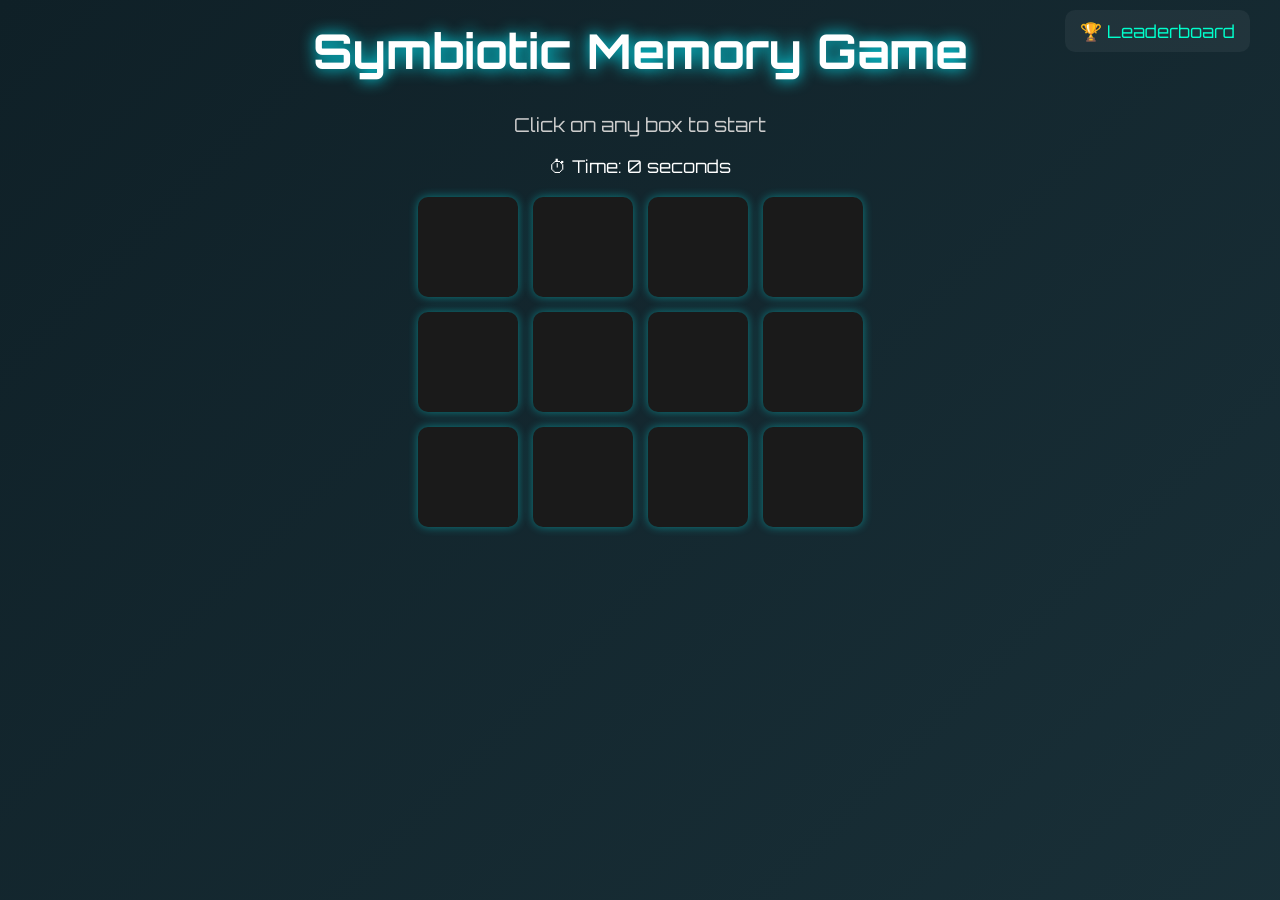
==== index.html @ f8354a1a "Add files via upload" ====
<!DOCTYPE html>
<html lang="en">
<head>
  <meta charset="UTF-8" />
  <meta name="viewport" content="width=device-width, initial-scale=1.0" />
  <title>Symbiotic Memory Game - Level 1</title>
  <link rel="stylesheet" href="style.css" />
  <link href="https://fonts.googleapis.com/css2?family=Orbitron:wght@700&display=swap" rel="stylesheet">
</head>
<body>
  <h1 class="title">Symbiotic Memory Game</h1>
  <p id="subtitle" class="subtitle">Click on any box to start</p>
  <p class="timer">⏱ Time: <span id="time">0</span> seconds</p>
  <div id="game-board" class="board level1"></div>
  <div class="leaderboard-button">
    <a href="leaderboard.html">🏆 Leaderboard</a>
  </div>
  

  <audio id="bg-music" loop>
    <source src="music/pixel-theme.mp3" type="audio/mpeg">
  </audio>

  <div id="popup" class="popup hidden">
    <div class="popup-content">
      <h2>🎉 Level 1 Completed!</h2>
      <p>Enter your name:</p>
      <input type="text" id="playerName" placeholder="Your name" />
      <button id="nextLevelBtn">Continue to Level 2</button>
    </div>
  </div>

  <script src="script.js"></script>
</body>
</html>
---- style.css ----
body {
    margin: 0;
    padding: 0;
    font-family: 'Orbitron', sans-serif;
    background: linear-gradient(135deg, #0f2027, #203a43, #2c5364);
    background-size: 400% 400%;
    animation: gradient 15s ease infinite;
    color: #fff;
    text-align: center;
  }
  @keyframes gradient {
    0% {background-position: 0% 50%;}
    50% {background-position: 100% 50%;}
    100% {background-position: 0% 50%;}
  }
  .title {
    font-size: 3rem;
    margin-top: 20px;
    text-shadow: 0 0 15px #00f0ff;
  }
  .subtitle {
    margin: 10px 0;
    font-size: 1.2rem;
    color: #ccc;
  }
  .timer {
    font-size: 1.1rem;
    margin-bottom: 10px;
  }
  .board.level1 {
    display: grid;
    grid-template-columns: repeat(4, 100px);
    grid-template-rows: repeat(3, 100px);
    gap: 15px;
    justify-content: center;
    margin: 20px auto;
  }
  .board.level2 {
    display: grid;
    grid-template-columns: repeat(5, 100px);
    grid-template-rows: repeat(4, 100px);
    gap: 15px;
    justify-content: center;
    margin: 20px auto;
  }
  .card {
    width: 100px;
    height: 100px;
    background: #1a1a1a;
    border-radius: 10px;
    box-shadow: 0 0 10px rgba(0,255,255,0.4);
    transition: transform 0.3s, box-shadow 0.3s;
    cursor: pointer;
    overflow: hidden;
    display: flex;
    align-items: center;
    justify-content: center;
  }
  .card:hover {
    box-shadow: 0 0 20px rgba(0,255,255,0.8);
    transform: scale(1.05);
  }
  .card img {
    width: 100%;
    height: 100%;
    object-fit: cover;
    display: none;
    border-radius: 10px;
  }
  .card.flipped img,
  .card.matched img {
    display: block;
  }
  .popup {
    position: fixed;
    top: 0; left: 0;
    width: 100%; height: 100%;
    background: rgba(0, 0, 0, 0.8);
    display: flex;
    align-items: center;
    justify-content: center;
    z-index: 999;
  }
  .popup.hidden {
    display: none;
  }
  .popup-content {
    background: #111;
    padding: 30px;
    border-radius: 15px;
    box-shadow: 0 0 20px rgba(0,255,255,0.6);
    text-align: center;
  }
  input {
    padding: 10px;
    border: none;
    border-radius: 8px;
    margin: 10px 0;
  }
  button {
    padding: 10px 20px;
    margin: 5px;
    border: none;
    border-radius: 10px;
    background: #00f0ff;
    color: #000;
    font-weight: bold;
    cursor: pointer;
    transition: background 0.3s;
  }
  button:hover {
    background: #0ff;
  }
  .leaderboard-button {
    position: absolute;
    top: 20px;
    right: 30px;
    z-index: 10;
  }
  
  .leaderboard-button a {
    color: #00ffcc;
    font-family: 'Orbitron', sans-serif;
    font-size: 1.1rem;
    background: rgba(255,255,255,0.05);
    padding: 10px 15px;
    border-radius: 10px;
    text-decoration: none;
    transition: background 0.3s ease;
  }
  
  .leaderboard-button a:hover {
    background: rgba(255,255,255,0.2);
  }
  .audio-controls {
    position: absolute;
    bottom: 20px;
    right: 30px;
    z-index: 20;
    display: flex;
    align-items: center;
    gap: 10px;
  }
  
  .audio-controls button {
    background: rgba(0,0,0,0.3);
    border: none;
    color: white;
    font-size: 1.2rem;
    cursor: pointer;
    padding: 6px 10px;
    border-radius: 8px;
  }
  
  .audio-controls input[type=range] {
    width: 100px;
  }
  
  .leaderboard-button {
    position: absolute;
    top: 20px;
    right: 30px;
    z-index: 10;
  }
  
  .leaderboard-button a {
    color: #00ffcc;
    font-family: 'Orbitron', sans-serif;
    font-size: 1.1rem;
    background: rgba(255,255,255,0.05);
    padding: 10px 15px;
    border-radius: 10px;
    text-decoration: none;
    transition: background 0.3s ease;
  }
  
  .leaderboard-button a:hover {
    background: rgba(255,255,255,0.2);
  }
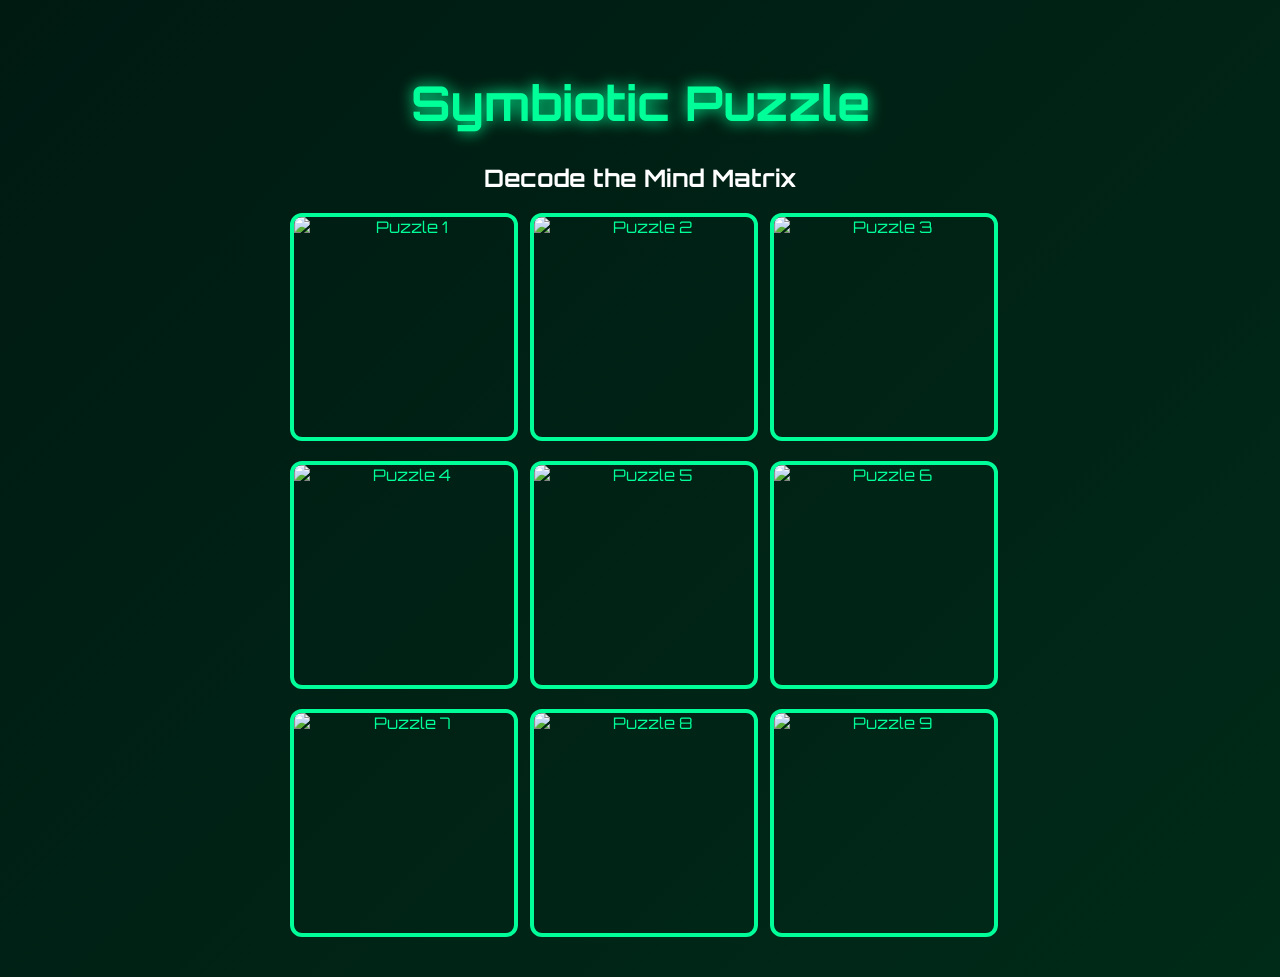
==== commit 1a254ac9: "Add files via upload" ====
--- a/index.html
+++ b/index.html
@@ -2,34 +2,41 @@
 <html lang="en">
 <head>
   <meta charset="UTF-8" />
-  <meta name="viewport" content="width=device-width, initial-scale=1.0" />
-  <title>Symbiotic Memory Game - Level 1</title>
+  <meta name="viewport" content="width=device-width, initial-scale=1.0"/>
+  <title>Symbiotic Puzzle</title>
   <link rel="stylesheet" href="style.css" />
   <link href="https://fonts.googleapis.com/css2?family=Orbitron:wght@700&display=swap" rel="stylesheet">
 </head>
+<script src="https://cdnjs.cloudflare.com/ajax/libs/three.js/r121/three.min.js"></script>
+<script src="https://cdn.jsdelivr.net/npm/vanta@latest/dist/vanta.net.min.js"></script>
 <body>
-  <h1 class="title">Symbiotic Memory Game</h1>
-  <p id="subtitle" class="subtitle">Click on any box to start</p>
-  <p class="timer">⏱ Time: <span id="time">0</span> seconds</p>
-  <div id="game-board" class="board level1"></div>
-  <div class="leaderboard-button">
-    <a href="leaderboard.html">🏆 Leaderboard</a>
+  <div id="menu">
+    <h1 class="title">Symbiotic Puzzle</h1>
+    <h2 style="color: #fefffe;">Decode the Mind Matrix</h2> 
+    <div class="gallery">
+      <img src="images/1.jpg" alt="Puzzle 1">
+      <img src="images/2.jpg" alt="Puzzle 2">
+      <img src="images/3.jpg" alt="Puzzle 3">
+      <img src="images/4.jpg" alt="Puzzle 4">
+      <img src="images/5.jpg" alt="Puzzle 5">
+      <img src="images/6.jpg" alt="Puzzle 6">
+      <img src="images/7.jpg" alt="Puzzle 7">
+      <img src="images/8.jpg" alt="Puzzle 8">
+      <img src="images/9.jpg" alt="Puzzle 9">
+    </div>
   </div>
-  
 
-  <audio id="bg-music" loop>
-    <source src="music/pixel-theme.mp3" type="audio/mpeg">
-  </audio>
-
-  <div id="popup" class="popup hidden">
-    <div class="popup-content">
-      <h2>🎉 Level 1 Completed!</h2>
-      <p>Enter your name:</p>
-      <input type="text" id="playerName" placeholder="Your name" />
-      <button id="nextLevelBtn">Continue to Level 2</button>
+  <div id="game" class="hidden">
+    <button id="start-btn" class="glow-button">Start Puzzle</button>
+    
+    <div id="game-controls" class="hidden">
+      <button id="back-btn" class="glow-button">Back to Menu</button>
+      <span id="timer">Time: 0s</span>
     </div>
+    <div id="puzzle"></div>
+    <div id="win-message" class="hidden"></div>
   </div>
 
   <script src="script.js"></script>
 </body>
-</html>+</html>
--- a/style.css
+++ b/style.css
@@ -1,180 +1,96 @@
 body {
-    margin: 0;
-    padding: 0;
-    font-family: 'Orbitron', sans-serif;
-    background: linear-gradient(135deg, #0f2027, #203a43, #2c5364);
-    background-size: 400% 400%;
-    animation: gradient 15s ease infinite;
-    color: #fff;
-    text-align: center;
-  }
-  @keyframes gradient {
-    0% {background-position: 0% 50%;}
-    50% {background-position: 100% 50%;}
-    100% {background-position: 0% 50%;}
-  }
-  .title {
-    font-size: 3rem;
-    margin-top: 20px;
-    text-shadow: 0 0 15px #00f0ff;
-  }
-  .subtitle {
-    margin: 10px 0;
-    font-size: 1.2rem;
-    color: #ccc;
-  }
-  .timer {
-    font-size: 1.1rem;
-    margin-bottom: 10px;
-  }
-  .board.level1 {
-    display: grid;
-    grid-template-columns: repeat(4, 100px);
-    grid-template-rows: repeat(3, 100px);
-    gap: 15px;
-    justify-content: center;
-    margin: 20px auto;
-  }
-  .board.level2 {
-    display: grid;
-    grid-template-columns: repeat(5, 100px);
-    grid-template-rows: repeat(4, 100px);
-    gap: 15px;
-    justify-content: center;
-    margin: 20px auto;
-  }
-  .card {
-    width: 100px;
-    height: 100px;
-    background: #1a1a1a;
-    border-radius: 10px;
-    box-shadow: 0 0 10px rgba(0,255,255,0.4);
-    transition: transform 0.3s, box-shadow 0.3s;
-    cursor: pointer;
-    overflow: hidden;
-    display: flex;
-    align-items: center;
-    justify-content: center;
-  }
-  .card:hover {
-    box-shadow: 0 0 20px rgba(0,255,255,0.8);
-    transform: scale(1.05);
-  }
-  .card img {
-    width: 100%;
-    height: 100%;
-    object-fit: cover;
-    display: none;
-    border-radius: 10px;
-  }
-  .card.flipped img,
-  .card.matched img {
-    display: block;
-  }
-  .popup {
-    position: fixed;
-    top: 0; left: 0;
-    width: 100%; height: 100%;
-    background: rgba(0, 0, 0, 0.8);
-    display: flex;
-    align-items: center;
-    justify-content: center;
-    z-index: 999;
-  }
-  .popup.hidden {
-    display: none;
-  }
-  .popup-content {
-    background: #111;
-    padding: 30px;
-    border-radius: 15px;
-    box-shadow: 0 0 20px rgba(0,255,255,0.6);
-    text-align: center;
-  }
-  input {
-    padding: 10px;
-    border: none;
-    border-radius: 8px;
-    margin: 10px 0;
-  }
-  button {
-    padding: 10px 20px;
-    margin: 5px;
-    border: none;
-    border-radius: 10px;
-    background: #00f0ff;
-    color: #000;
-    font-weight: bold;
-    cursor: pointer;
-    transition: background 0.3s;
-  }
-  button:hover {
-    background: #0ff;
-  }
-  .leaderboard-button {
-    position: absolute;
-    top: 20px;
-    right: 30px;
-    z-index: 10;
-  }
-  
-  .leaderboard-button a {
-    color: #00ffcc;
-    font-family: 'Orbitron', sans-serif;
-    font-size: 1.1rem;
-    background: rgba(255,255,255,0.05);
-    padding: 10px 15px;
-    border-radius: 10px;
-    text-decoration: none;
-    transition: background 0.3s ease;
-  }
-  
-  .leaderboard-button a:hover {
-    background: rgba(255,255,255,0.2);
-  }
-  .audio-controls {
-    position: absolute;
-    bottom: 20px;
-    right: 30px;
-    z-index: 20;
-    display: flex;
-    align-items: center;
-    gap: 10px;
-  }
-  
-  .audio-controls button {
-    background: rgba(0,0,0,0.3);
-    border: none;
-    color: white;
-    font-size: 1.2rem;
-    cursor: pointer;
-    padding: 6px 10px;
-    border-radius: 8px;
-  }
-  
-  .audio-controls input[type=range] {
-    width: 100px;
-  }
-  
-  .leaderboard-button {
-    position: absolute;
-    top: 20px;
-    right: 30px;
-    z-index: 10;
-  }
-  
-  .leaderboard-button a {
-    color: #00ffcc;
-    font-family: 'Orbitron', sans-serif;
-    font-size: 1.1rem;
-    background: rgba(255,255,255,0.05);
-    padding: 10px 15px;
-    border-radius: 10px;
-    text-decoration: none;
-    transition: background 0.3s ease;
-  }
-  
-  .leaderboard-button a:hover {
-    background: rgba(255,255,255,0.2);
-  }
-  +  margin: 0;
+  padding: 0;
+  font-family: 'Orbitron', sans-serif;
+  background: linear-gradient(-45deg, #001a12, #003b1f, #001a12);
+  background-size: 400% 400%;
+  animation: gradientFlow 12s ease infinite;
+  color: #00ff99;
+}
+
+@keyframes gradientFlow {
+  0% { background-position: 0% 50%; }
+  50% { background-position: 100% 50%; }
+  100% { background-position: 0% 50%; }
+}
+
+#menu, #game {
+  text-align: center;
+  padding: 40px 20px;
+}
+
+.title {
+  font-size: 48px;
+  color: #00ff99;
+  text-shadow: 0 0 15px #00ff99;
+  margin-bottom: 30px;
+}
+
+.gallery {
+  display: grid;
+  grid-template-columns: repeat(3, 220px);
+  gap: 20px;
+  justify-content: center;
+}
+
+.gallery img {
+  width: 220px;
+  height: 220px;
+  object-fit: cover;
+  border: 4px solid #00ff99;
+  border-radius: 12px;
+  cursor: pointer;
+  transition: transform 0.3s ease;
+}
+
+.gallery img:hover {
+  transform: scale(1.1);
+  box-shadow: 0 0 20px #00ff99;
+}
+
+.glow-button {
+  margin: 10px;
+  padding: 10px 25px;
+  background-color: #002d1e;
+  color: #00ff99;
+  border: 2px solid #00ff99;
+  border-radius: 6px;
+  cursor: pointer;
+  font-size: 16px;
+  text-transform: uppercase;
+  box-shadow: 0 0 10px #00ff99;
+  transition: 0.3s;
+}
+
+.glow-button:hover {
+  background-color: #004f3b;
+  box-shadow: 0 0 25px #00ff99;
+}
+
+#puzzle {
+  margin: 20px auto;
+  width: 480px;
+  height: 480px;
+  display: grid;
+  grid-template-columns: repeat(3, 1fr);
+  gap: 4px;
+}
+
+.tile {
+  width: 100%;
+  height: 100%;
+  background-size: 480px 480px;
+  background-position: center;
+  border-radius: 6px;
+  cursor: pointer;
+}
+
+.hidden {
+  display: none;
+}
+
+#win-message {
+  color: #00ff99;
+  font-size: 20px;
+  margin-top: 20px;
+}
